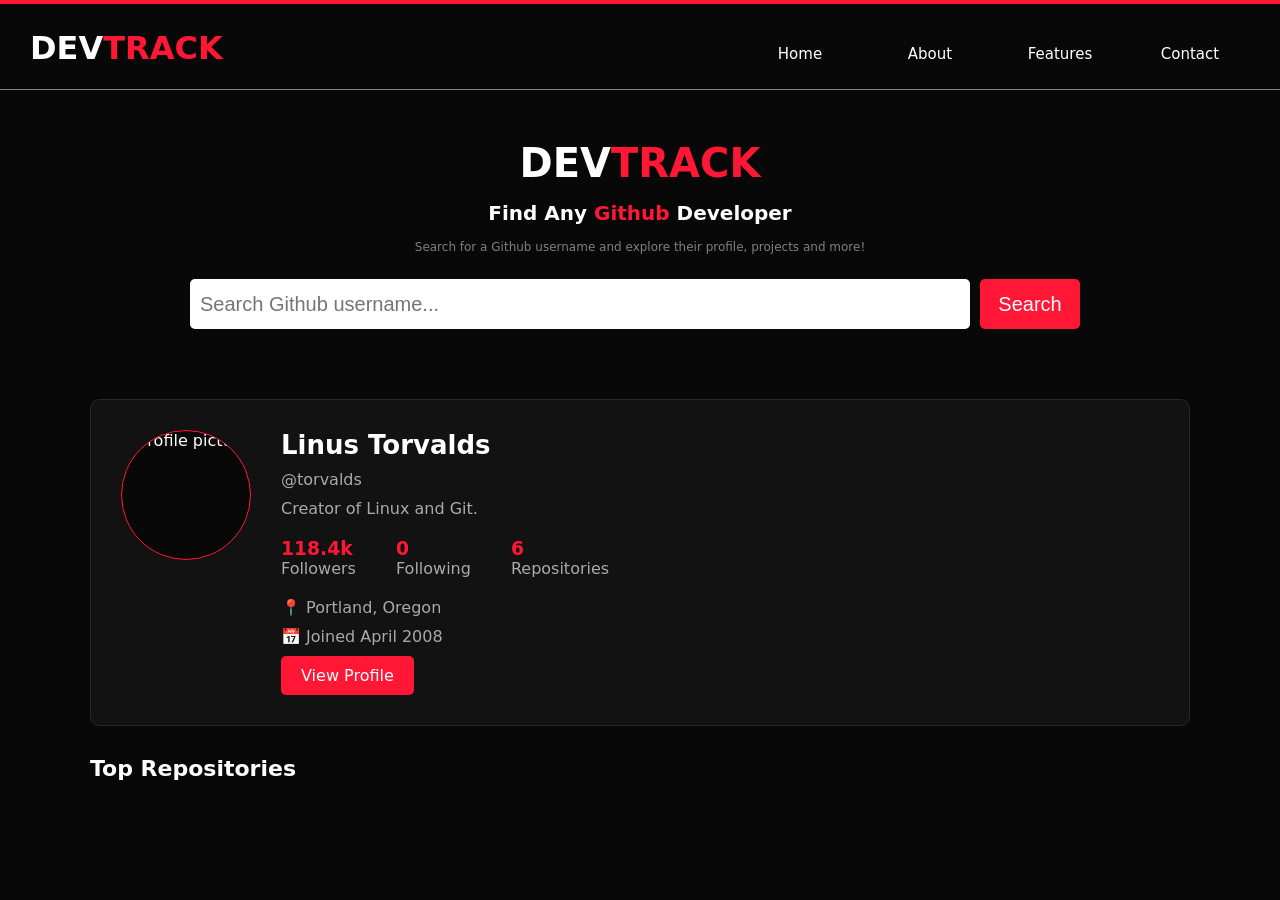
==== index.html @ 647b3de7 "first commit" ====
<!DOCTYPE html>
<html lang="en">
<head>
    <meta charset="UTF-8">
    <meta name="viewport" content="width=device-width, initial-scale=1.0">
    <title>Document</title>
    <link rel="stylesheet" href="./style.css">
</head>
<body>
    <div class="main">
        <div class="top">
            <div class="heading">
                <h1>DEV<span>TRACK</span></h1>
            </div>
            <div class="nav-bar">
                <nav>
                    <a href="./index.html">Home</a>
                    <a href="./about.html">About</a>
                    <a href="./features.html">Features</a>
                    <a href="./contact.html">Contact</a>
                </nav>
            </div>
        </div>
        <div class="middle">
            <div class="name">
                <h1>DEV<span>TRACK</span></h1>
            </div>
            <div class="purpose">
                <h2>Find Any <span>Github</span> Developer</h2></div>
            <div class="smallp">
                <p>
                    Search for a Github username and explore their profile, projects and more!
                </p>
                </div>
            <div class="inputs">
                <input type="text" placeholder="Search Github username..." id="input">
                <button id="search">Search</button>
                <p id="errorMessage"></p>
            </div>
            
        </div>
       <div class="userprofile">
            <div id="profileimg" class="imageprofile">
                <img id="avatar" src="" alt="Profile picture">
            </div>

            <div class="profile-info">
                <h2 id="naam">Linus Torvalds</h2>
                <p id="namegit">@torvalds</p>
                <p id="bio">Creator of Linux and Git.</p>

            <div class="stats">
            <div>
                <h3 id="followers">118.4k</h3>
                <p>Followers</p>
            </div>
            <div>
                <h3 id="following">0</h3>
                <p>Following</p>
            </div>
            <div>
                <h3 id="totalRepo">6</h3>
                <p>Repositories</p>
            </div>
        </div>

        <p class="location">📍 Portland, Oregon</p>
        <p id="joinedDate">📅 Joined April 2008</p>
        <a href="#" class="profile-btn" id="viewProfile">View Profile</a>
    </div>
</div>
        <div class="repos">
    <h4>Top Repositories</h4>

    <div class="repository">

        

    </div>
</div>
</div>
</body>
<script src="./script.js"></script>
</html>
---- style.css ----
* {
    margin: 0;
    padding: 0;
    box-sizing: border-box;
}
html,body {
    height: 100%;
    width: 100%;
    background-color: #080808;
    font-family: system-ui, -apple-system, BlinkMacSystemFont, 'Segoe UI', Roboto, Oxygen, Ubuntu, Cantarell, 'Open Sans', 'Helvetica Neue', sans-serif;
    color: #fff;
}
.main {
    min-height: 100vh
}
.top {
    padding: 15px 30px;
    display: flex;
    justify-content: space-between;
    color: #fff;
    border-bottom: 1px solid grey;
    border-top: 4px solid #ff1735;
}
.heading {
    padding-top: 10px;
}
.heading span {
    color: #ff1735;
}
nav{
    margin-top: 15px;
    margin-right: 15px;
    display: flex;
    gap: 40px;
}
.nav-bar a {
    display: flex;
    align-items: center;
    justify-content: center;
    text-decoration: none;
    color: #fff;
    transition: all 0.3s ease;
    height: 40px;
    width: 90px;
    border-radius: 5px;
    font-size: 15px;
}
.nav-bar a:hover{
    color: #ff1735;
}
.middle {
    width: 100%;
    margin-top: 10px;
    display: flex;
    flex-direction: column;
    justify-content: center;
    align-items: center;
    gap: 15px;
    padding: 40px 15px;
}
.name h1 {
    font-size: 40px;
}
.name h1 span,.purpose span {
    color: #ff1735;
}
.purpose h2 {
    font-size: 20px;
}
.smallp p {
    color: grey;
    font-size: 12px;
}
.inputs {
    display: flex;
    align-items: center;
    gap: 10px;
    width: 90%;
    max-width: 900px;
    margin-top: 10px;
}

.inputs input {
    flex: 1;
    min-width: 0;
    height: 50px;
    border: none;
    border-radius: 5px;
    padding: 10px;
    font-size: 20px;
}
.inputs button {
    height: 50px;
    width: 100px;
    background-color: #ff1735;
    color: #fff;
    border: none;
    border-radius: 5px;
    font-size: 20px;
    cursor: pointer;
}




.userprofile {
    background-color: #121212;
    width: 90%;
    max-width: 1100px;
    min-height: 220px;
    margin: 30px auto;
    border: 1px solid #292929;
    border-radius: 10px;
    padding: 30px;

    display: flex;
    align-items: flex-start;
    gap: 30px;
}

.imageprofile {
    height: 130px;
    width: 130px;
    flex-shrink: 0;
    border-radius: 50%;
    background-color: #080808;
    border: 1px solid #ff1735;
    overflow: hidden;
}

.imageprofile img {
    height: 100%;
    width: 100%;
    object-fit: cover;
}

.profile-info {
    display: flex;
    flex-direction: column;
    gap: 10px;
}

.profile-info h2 {
    font-size: 26px;
}

.profile-info p {
    color: #aaa;
}

.stats {
    display: flex;
    gap: 40px;
    margin: 10px 0;
}

.stats h3 {
    color: #ff1735;
}

.profile-btn {
    display: inline-block;
    width: fit-content;
    padding: 10px 20px;
    background-color: #ff1735;
    color: white;
    text-decoration: none;
    border-radius: 5px;
}
.repos {
    width: 90%;
    max-width: 1100px;
    margin: 30px auto;
}

.repos h4 {
    margin-bottom: 20px;
    font-size: 22px;
}

.repository {
    display: grid;
    grid-template-columns: repeat(2, 1fr);
    gap: 20px;
}

.repo {
    min-height: 160px;
    padding: 20px;
    background-color: #121212;
    border: 1px solid #292929;
    border-radius: 10px;
    transition: 0.3s ease;
}

.repo:hover {
    border-color: #ff1735;
    transform: translateY(-4px);
}

.repo h3 {
    color: #ff1735;
    margin-bottom: 12px;
}

.repo p {
    color: #aaa;
    font-size: 14px;
    margin-bottom: 25px;
}

.repo-stats {
    display: flex;
    gap: 20px;
    color: #ddd;
    font-size: 13px;
}

@media (max-width: 600px) {
    nav {
        gap: 5px;
        margin-right: 0;
    }

    .userprofile {
        flex-direction: column;
        align-items: center;
        text-align: center;
    }

    .stats {
        justify-content: center;
        gap: 20px;
    }

    .profile-btn {
        align-self: center;
    }

    .purpose h2 {
        font-size: 18px;
        text-align: center;
    }

    .repository {
        grid-template-columns: 1fr;
    }
}
@media (max-width: 600px) {
    .top {
        flex-direction: column;
        align-items: center;
        gap: 10px;
    }

    nav {
        gap: 5px;
        margin: 0;
    }

    .nav-bar a {
        width: auto;
        padding: 0 10px;
    }

    .inputs button {
        width: 80px;
        font-size: 16px;
    }

    .inputs input {
        font-size: 14px;
    }

    .repos h4 {
        padding-left: 20px;
    }
}
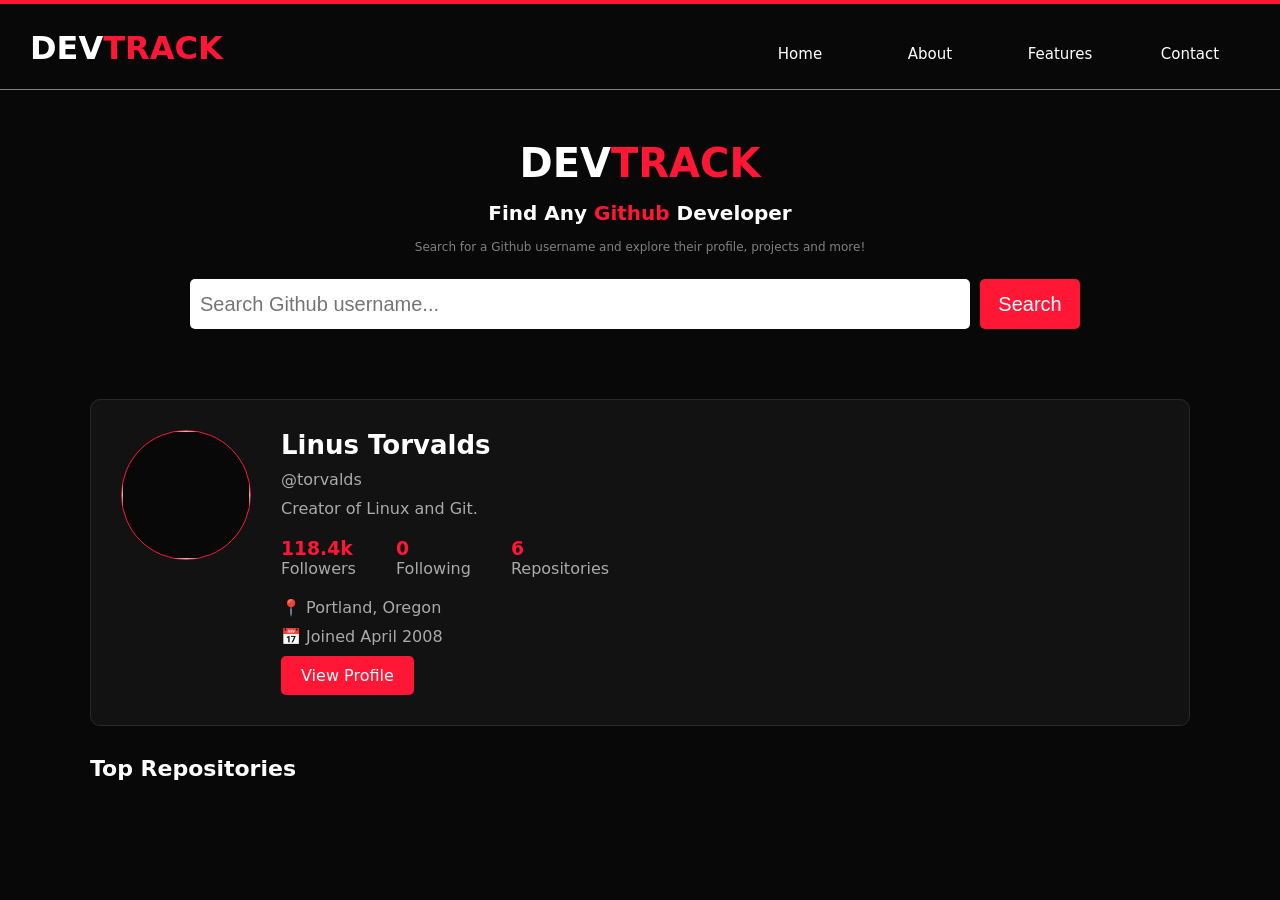
==== commit bc08b475: "fixing bugs" ====
--- a/index.html
+++ b/index.html
@@ -41,7 +41,7 @@
         </div>
        <div class="userprofile">
             <div id="profileimg" class="imageprofile">
-                <img id="avatar" src="" alt="Profile picture">
+                <img id="avatar" src="" alt="">
             </div>
 
             <div class="profile-info">
